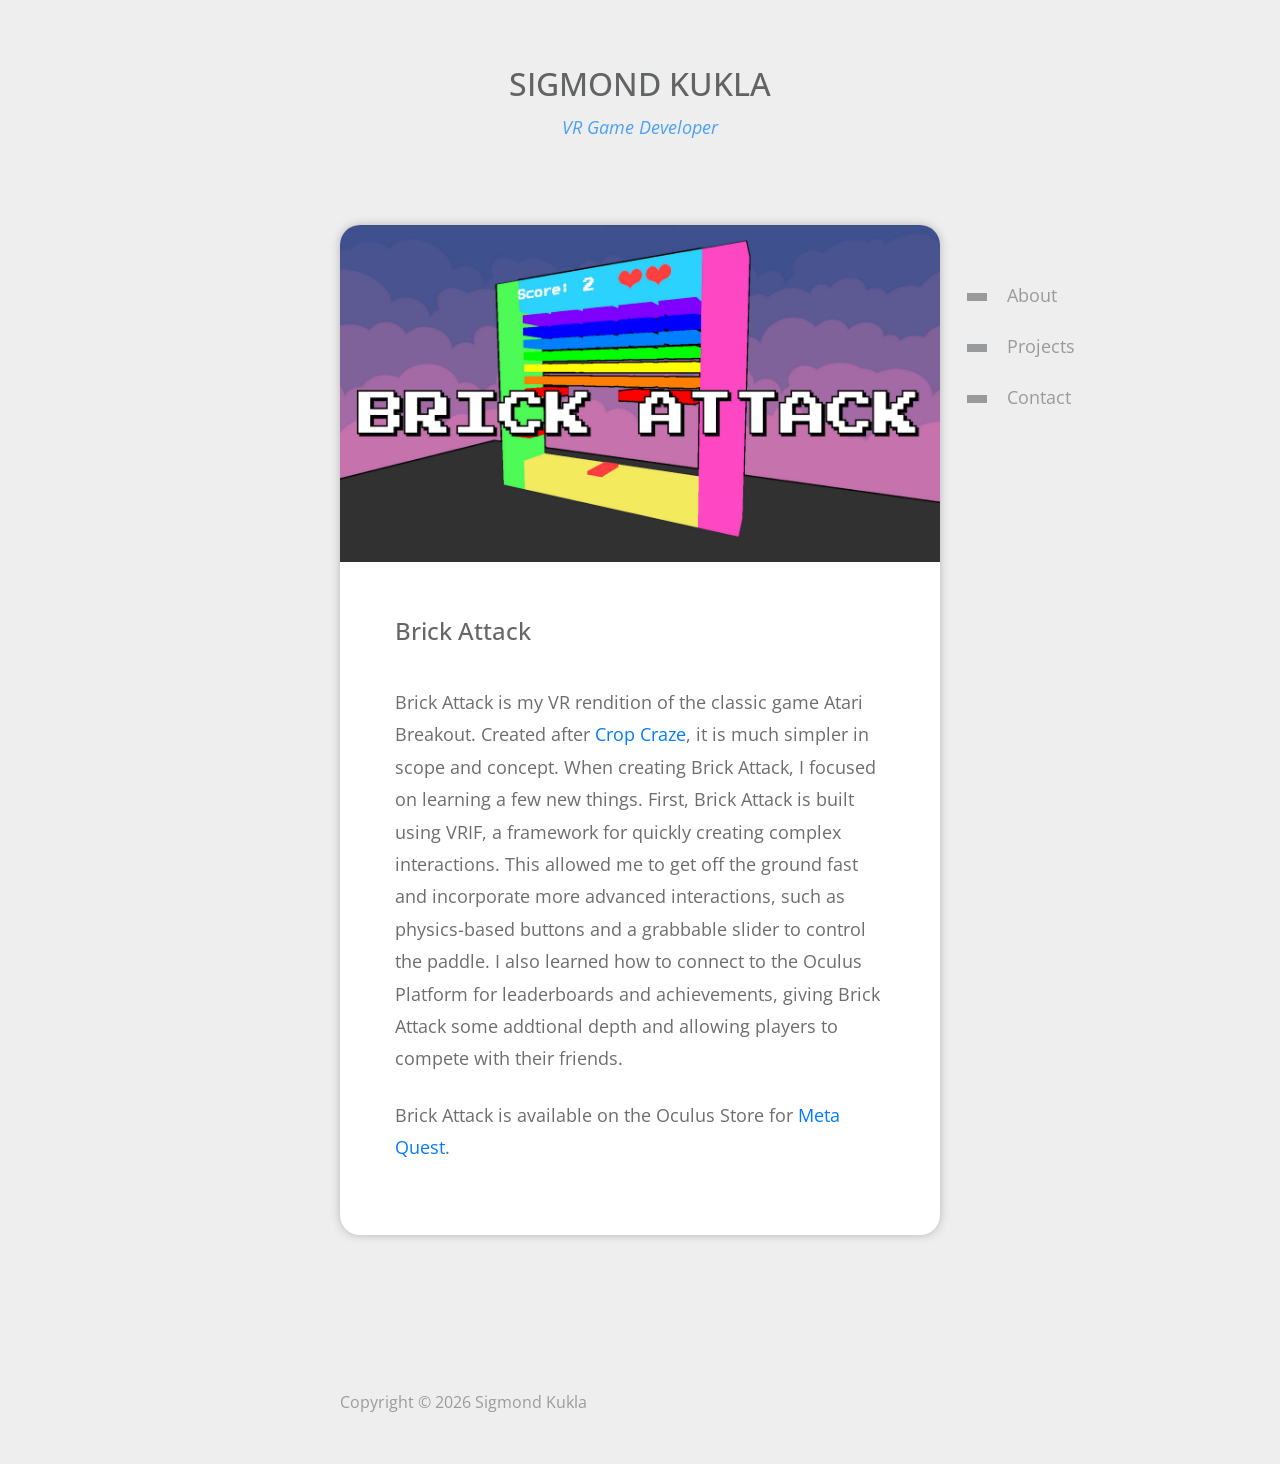
==== brick-attack.html @ c39e1775 "Added Brick Attack Added shadow Added URL to readme.md Improved screen reader support" ====
<!DOCTYPE html>
<html lang="en">

<head>
  <meta charset="UTF-8" />
  <meta name="viewport" content="width=device-width, initial-scale=1.0" />
  <meta http-equiv="X-UA-Compatible" content="ie=edge" />
  <title>Sigmond Kukla</title>

  <link rel="stylesheet" href="https://fonts.googleapis.com/css?family=Open+Sans:400,600" />
  <link rel="stylesheet" href="css/bootstrap.min.css" />
  <link rel="stylesheet" href="css/style.css" />
</head>

<body>
  <div class="page-container mx-auto scene" id="main">
    <header class="header text-center scene_element scene_element--fadeindown">
      <h1 class="title text-uppercase">SIGMOND KUKLA</h1>
      <p class="primary-color"><i>VR Game Developer</i></p>
    </header>

    <section class="section">
      <nav class="nav scene_element scene_element--fadeinright">
        <ul>
          <li>
            <a href="index.html"><span class="nav-deco"></span>About</a>
          </li>
          <li>
            <a href="projects.html"><span class="nav-deco"></span>Projects</a>
          </li>
          <li>
            <a href="contact.html"><span class="nav-deco"></span>Contact</a>
          </li>
        </ul>
      </nav>
      <div class="content-container scene_element scene_element--fadeinup">
        <figure class="mb-0">
          <img src="img/projects/brick-attack/banner.png" alt="Brick Attack Banner Art Image" class="img-fluid img" />
        </figure>
        <div class="content">
          <h2 class="page-title">Brick Attack</h2>
          <p class="mb-4">
            Brick Attack is my VR rendition of the classic game Atari Breakout. Created after
            <a href="crop-craze.html">Crop Craze</a>, it is much simpler in scope and concept.
            When creating Brick Attack, I focused on learning a few new things. First, Brick Attack
            is built using VRIF, a framework for quickly creating complex interactions. This allowed
            me to get off the ground fast and incorporate more advanced interactions, such as
            physics-based buttons and a grabbable slider to control the paddle. I also learned
            how to connect to the Oculus Platform for leaderboards and achievements, giving Brick Attack
            some addtional depth and allowing players to compete with their friends.
          </p>
          <p>
            Brick Attack is available on the Oculus Store for
            <a href="https://www.oculus.com/experiences/quest/3946517288807666/" target="_blank">Meta Quest</a>.
          </p>
        </div>
      </div>
    </section>

    <footer>
      <span>Copyright &copy;
        <script>document.write(new Date().getFullYear())</script>
        Sigmond Kukla
      </span>
    </footer>
  </div>
</body>

</html>
---- css/style.css ----
body {
	font-family: "Open Sans", Helvetica, Arial, sans-serif;
	font-size: 18px;
	font-weight: 400;
	overflow-x: hidden;
	background-color: #eeeeee;
	color: #6C6D6E;
}

a {
	transition: all 0.3s ease;
}

a:hover,
a:focus {
	text-decoration: none;
}

p {
	line-height: 1.8;
}

.primary-color {
	color: #4da0f4;
}

.secondary-color {
	color: #3772ad;
}


.page-container {
	max-width: 600px;
	width: 100%;
}

.section {
	margin-bottom: 155px;
	position: relative;
}

.content-container {
	border-radius: 20px;
	background-color: white;
	box-shadow: 0 0 10px #b6b6b6;
	-webkit-box-shadow: 0 0 10px #b6b6b6;
}

.nav {
	position: absolute;
	right: -150px;
	top: 45px;
}

.nav>ul>li {
	list-style: none;
}

.nav>ul>li>a {
	display: block;
	padding: 12px 15px;
	color: #999A9B;
}

.nav>ul>li.active>a,
.nav>ul>li>a:hover,
.nav>ul>li>a:focus {
	color: #4da0f4;

}

.nav-deco {
	display: inline-block;
	width: 20px;
	height: 8px;
	background-color: #999A9B;
	vertical-align: middle;
	margin-right: 20px;
}

.nav>ul>li.active>a>.nav-deco,
.nav>ul>li:hover>a>.nav-deco {
	background-color: #4da0f4;
}

.content {
	padding: 55px;
}

.header {
	padding: 65px 15px;
}

.title {
	font-size: 2rem;
	color: #626364;
}

.page-title {
	font-size: 1.5rem;
	margin-bottom: 40px;
	color: #656667;
}

.img {
	border-top-left-radius: 20px;
	border-top-right-radius: 20px;
}

footer {
	font-size: 1rem;
	display: flex;
	justify-content: space-between;
	padding-bottom: 50px;
	color: #9A9B9C;
}

.footer-link {
	color: #9A9B9C;
}

/* Gallery hover */
.gallery-item figure {
	position: relative;
	overflow: hidden;
	margin-bottom: 0;
	/* background: #3085a3; */
	text-align: center;
	cursor: pointer;
}

.gallery-item figure img {
	position: relative;
	display: block;
	min-height: 100%;
	max-width: 100%;
	opacity: 0.8;
}

.gallery-item figure figcaption {
	color: #fff;
	text-transform: uppercase;
	font-size: 1.25em;
	-webkit-backface-visibility: hidden;
	backface-visibility: hidden;
}

.gallery-item figure figcaption::before,
.gallery-item figure figcaption::after {
	pointer-events: none;
}

.gallery-item figure figcaption,
.gallery-item figure figcaption>a {
	position: absolute;
	top: 0;
	left: 0;
	width: 100%;
	height: 100%;
}

/* Anchor will cover the whole item by default */
/* For some effects it will show as a button */
.gallery-item figure figcaption>a {
	z-index: 1000;
	text-indent: 200%;
	white-space: nowrap;
	font-size: 0;
	opacity: 0;
}

.gallery-item figure h2 {
	word-spacing: -0.15em;
	font-weight: 300;
}

.gallery-item figure h2 span {
	font-weight: 800;
}

.gallery-item figure h2,
.gallery-item figure p {
	margin: 0;
}

.gallery-item figure p {
	letter-spacing: 1px;
	font-size: 60.5%;
	max-width: 200px;
	margin: 0 auto;
}

figure.effect-gallery-text {
	background: #363636;
}

figure.effect-gallery-text img {
	opacity: 1;
	-webkit-transition: opacity 0.35s;
	transition: opacity 0.35s;
}

figure.effect-gallery-text:hover img {
	opacity: 0.4;
}

figure.effect-gallery-text figcaption::before,
figure.effect-gallery-text figcaption::after {
	position: absolute;
	top: 15px;
	right: 15px;
	bottom: 15px;
	left: 15px;
	content: '';
	opacity: 0;
	-webkit-transition: opacity 0.35s, -webkit-transform 0.35s;
	transition: opacity 0.35s, transform 0.35s;
}

figure.effect-gallery-text figcaption::before {
	border-top: 1px solid #fff;
	border-bottom: 1px solid #fff;
	border-radius: 20px;
	-webkit-transform: scale(0, 1);
	transform: scale(0, 1);
}

figure.effect-gallery-text figcaption::after {
	border-right: 1px solid #fff;
	border-left: 1px solid #fff;
	border-radius: 20px;
	-webkit-transform: scale(1, 0);
	transform: scale(1, 0);
}

figure.effect-gallery-text h2 {
	font-size: 1.5rem;
	-webkit-transition: -webkit-transform 0.35s;
	transition: transform 0.35s;
	-webkit-transform: translate3d(0, -5px, 0);
	transform: translate3d(0, -5px, 0);
	opacity: 0;
}

figure.effect-gallery-text p {
	width: 100%;
	padding: 10px;
	opacity: 0;
	-webkit-transition: opacity 0.35s, -webkit-transform 0.35s;
	transition: opacity 0.35s, transform 0.35s;
	-webkit-transform: translate3d(0, 20px, 0);
	transform: translate3d(0, 20px, 0);
}

figure.effect-gallery-text:hover figcaption::before,
figure.effect-gallery-text:hover figcaption::after {
	opacity: 1;
	-webkit-transform: scale(1);
	transform: scale(1);
}

figure.effect-gallery-text:hover h2,
figure.effect-gallery-text:hover p {
	opacity: 1;
	-webkit-transform: translate3d(0, 0, 0);
	transform: translate3d(0, 0, 0);
}

.gallery {
	margin-top: 40px;
	margin-left: -30px;
	margin-right: -30px;
	margin-bottom: -20px;
}

.gallery-item {
	margin-top: 15px;
	margin-bottom: 15px;
	max-width: 270px;
}

.content-2 {
	padding-left: 45px;
	padding-right: 45px;
}

figcaption {
	display: flex;
	flex-direction: column;
	align-items: center;
	justify-content: center;
}

.img-overlay-wrap {
	position: relative;
	min-height: 280px;
	background-image: url("../img/vr-3.jpg");
	background-repeat: no-repeat;
	background-size: cover;
	border-top-left-radius: 20px;
	border-top-right-radius: 20px;
}

.img-overlay {
	border-top-left-radius: 20px;
	border-top-right-radius: 20px;
	position: absolute;
	top: 0;
	left: 0;
	width: 100%;
	height: 100%;
	background-color: rgba(0, 0, 0, 0.5);
}

.img-overlay-text {
	position: relative;
	z-index: 1000;
}

.contact-form {
	max-width: 100%;
}

#contact_message {
	min-height: 100px;
	max-height: 500px;
}

.form-group {
	margin-bottom: 35px;
}

.btn {
	font-size: 1.1rem;
	padding: 10px 35px;
	border: none;
}

.btn-primary {
	background-color: #4da0f4;
}

.btn-primary:hover,
.btn-primary:focus {
	background-color: #3772ad;
}

.small {
	font-size: 90%;
}

/*
 * Keyframes
 */

@keyframes fadeIn {
	0% {
		opacity: 0;
	}

	100% {
		opacity: 1;
	}
}

@keyframes fadeInUp {
	0% {
		opacity: 0;
		transform: translate3d(0, 100%, 0);
	}

	100% {
		opacity: 1;
		transform: none;
	}
}

@keyframes fadeInRight {
	0% {
		opacity: 0;
		transform: translate3d(100%, 0, 0);
	}

	100% {
		opacity: 1;
		transform: none;
	}
}

@keyframes fadeInDown {
	0% {
		opacity: 0;
		transform: translate3d(0, -100%, 0);
	}

	100% {
		opacity: 1;
		transform: none;
	}
}

.scene_element {
	animation-duration: 0.25s;
	transition-timing-function: ease-in;
	animation-fill-mode: both;
}

.scene_element--fadein {
	animation-name: fadeIn;
}

.scene_element--fadeinup {
	animation-name: fadeInUp;
}

.scene_element--fadeindown {
	animation-name: fadeInDown;
}

.scene_element--fadeinright {
	animation-name: fadeInRight;
}

@media (max-width: 945px) {
	.nav {
		position: static;
	}

	.page-container {
		padding-left: 15px;
		padding-right: 15px;
	}
}

@media (max-width: 575px) {
	.gallery-item {
		max-width: 100%;
		height: auto;
	}
}

@media (max-width: 480px) {
	footer {
		display: block;
	}

	footer span {
		display: block;
		padding: 15px;
	}
}
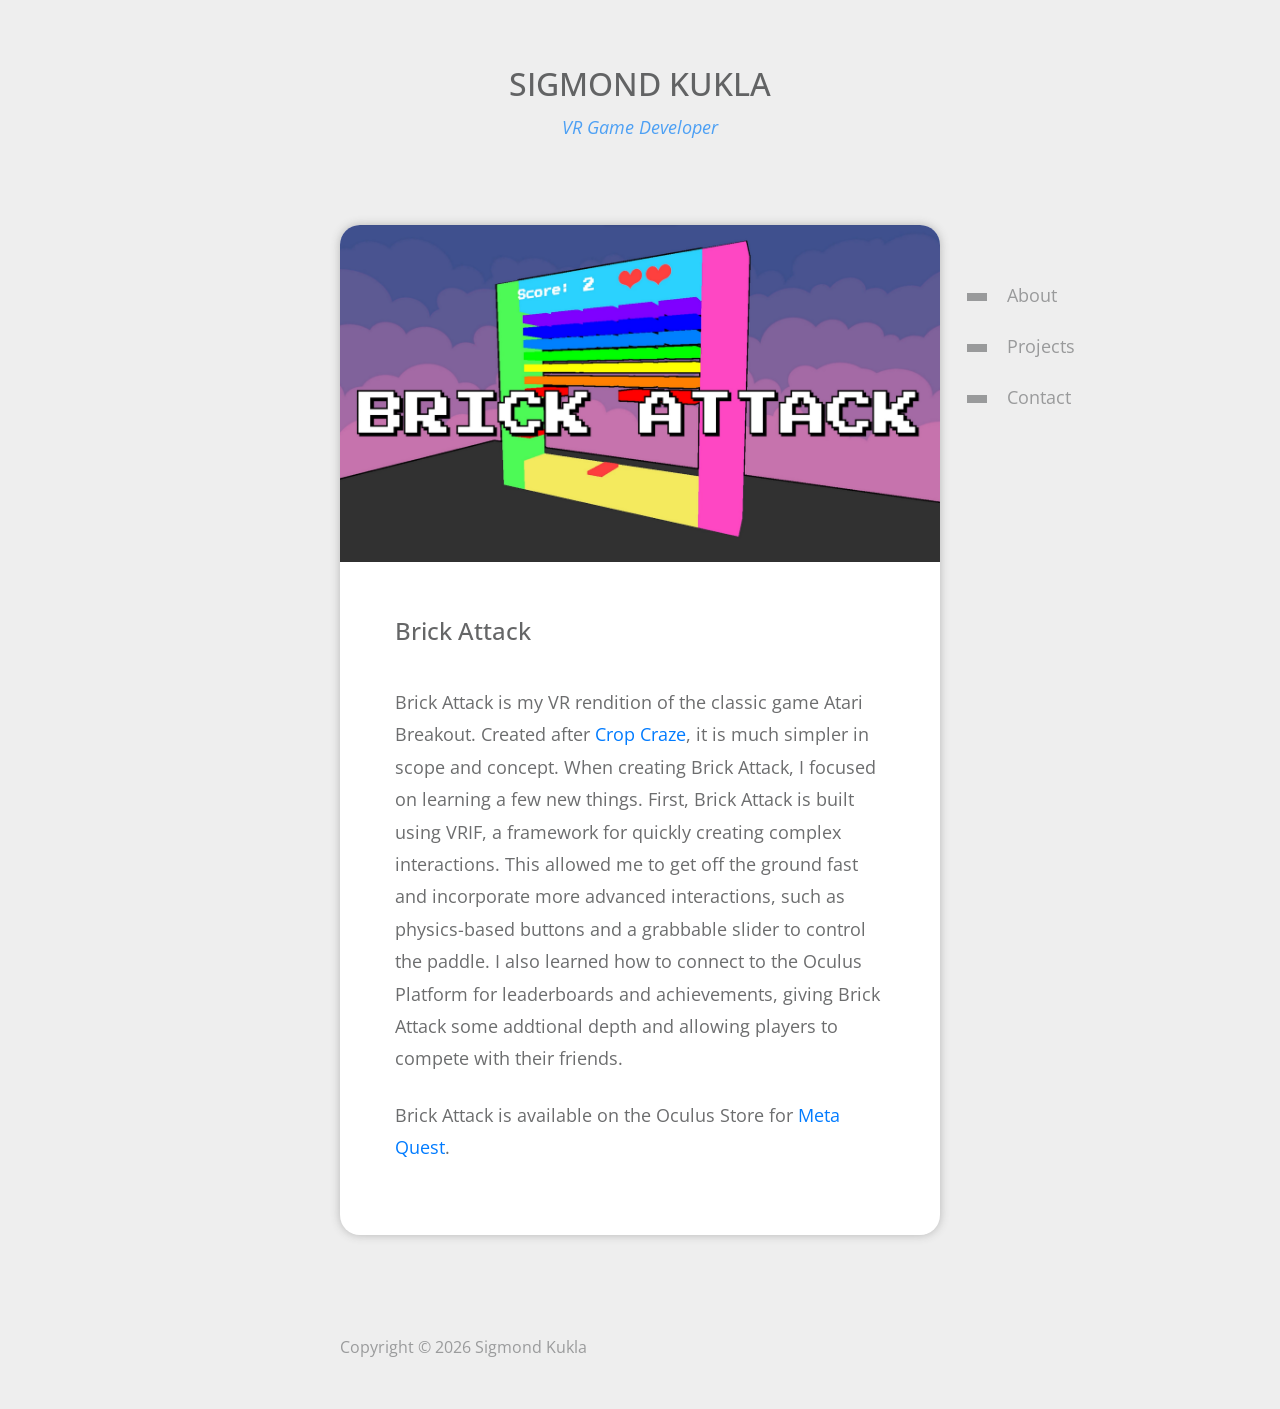
==== commit 1409d82a: "Added SVG and PNG favicon" ====
--- a/brick-attack.html
+++ b/brick-attack.html
@@ -10,6 +10,9 @@
   <link rel="stylesheet" href="https://fonts.googleapis.com/css?family=Open+Sans:400,600" />
   <link rel="stylesheet" href="css/bootstrap.min.css" />
   <link rel="stylesheet" href="css/style.css" />
+
+  <link rel="icon" type="image/svg+xml" href="img/favicon/favicon.svg">
+  <link rel="icon" type="image/png" href="img/favicon/favicon.png">
 </head>
 
 <body>
--- a/css/style.css
+++ b/css/style.css
@@ -35,7 +35,7 @@
 }
 
 .section {
-	margin-bottom: 155px;
+	margin-bottom: 100px;
 	position: relative;
 }
 
@@ -103,8 +103,21 @@
 }
 
 .img {
+	/* border-top-left-radius: 20px;
+	border-top-right-radius: 20px; */
+
+	/* overflow: hidden; */
+	transition: transform 0.5s ease;
+}
+
+.mb-0 {
+	overflow: hidden;
 	border-top-left-radius: 20px;
 	border-top-right-radius: 20px;
+}
+
+.mb-0:hover img {
+	transform: scale(1.1);
 }
 
 footer {
@@ -448,4 +461,20 @@
 		display: block;
 		padding: 15px;
 	}
+}
+
+::-webkit-scrollbar {
+	width: 15px;
+}
+
+::-webkit-scrollbar-thumb {
+	border-radius: 10px;
+	background-color: #4da0f4;
+	border: solid 3px #eee;
+	/* -webkit-box-shadow: inset 0 0 5px #4da0f4;
+	box-shadow: inset 0 0 5px #4da0f4; */
+}
+
+textarea::-webkit-scrollbar-thumb {
+	border: solid 3px #fff;
 }
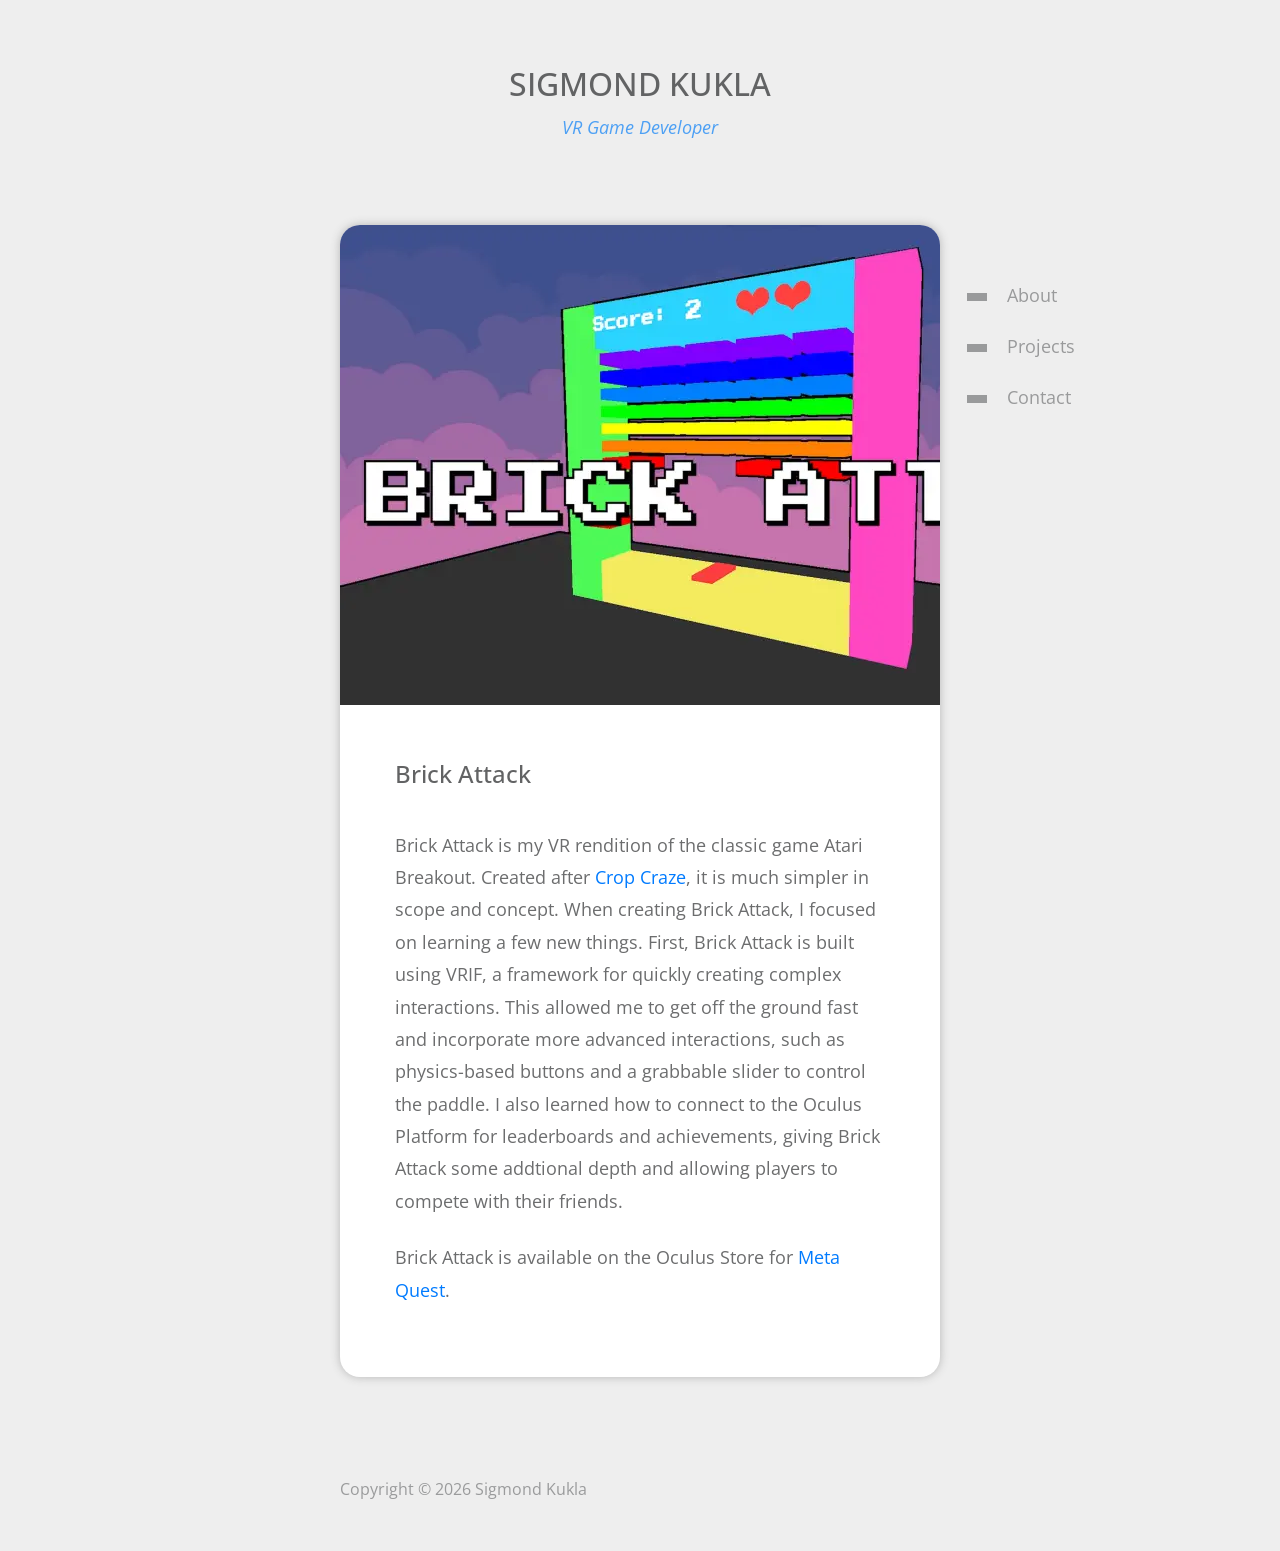
==== commit 24ab29c7: "Made images more data-friendly" ====
--- a/brick-attack.html
+++ b/brick-attack.html
@@ -38,7 +38,12 @@
       </nav>
       <div class="content-container scene_element scene_element--fadeinup">
         <figure class="mb-0">
-          <img src="img/projects/brick-attack/banner.png" alt="Brick Attack Banner Art Image" class="img-fluid img" />
+          <!-- <img src="img/projects/brick-attack/banner.png" alt="Brick Attack Banner Art Image" class="img-fluid img" /> -->
+          <picture class="img-fluid img">
+            <source srcset="img/projects/brick-attack/banner.webp" type="image/webp">
+            <source srcset="img/projects/brick-attack/banner.png" type="image/png">
+            <img src="img/projects/brick-attack/banner.png" alt="Brick Attack Image">
+          </picture>
         </figure>
         <div class="content">
           <h2 class="page-title">Brick Attack</h2>
--- a/css/style.css
+++ b/css/style.css
@@ -1,10 +1,29 @@
+:root {
+	--text: #6C6D6E;
+	--bg: #eee;
+	--header: #626364;
+	--content-bg: #fff;
+	--shadow: #b6b6b6;
+}
+
+@media (prefers-color-scheme: dark) {
+	:root {
+		--text: #c8c8c8;
+		--bg: #323232;
+		--header: #c8c8c8;
+		--content-bg: #111111;
+		/* --shadow: rgb(73, 73, 73); */
+		--shadow: #000;
+	}
+}
+
 body {
 	font-family: "Open Sans", Helvetica, Arial, sans-serif;
 	font-size: 18px;
 	font-weight: 400;
 	overflow-x: hidden;
-	background-color: #eeeeee;
-	color: #6C6D6E;
+	background-color: var(--bg);
+	color: var(--text);
 }
 
 a {
@@ -41,9 +60,9 @@
 
 .content-container {
 	border-radius: 20px;
-	background-color: white;
-	box-shadow: 0 0 10px #b6b6b6;
-	-webkit-box-shadow: 0 0 10px #b6b6b6;
+	background-color: var(--content-bg);
+	box-shadow: 0 0 10px var(--shadow);
+	-webkit-box-shadow: 0 0 10px var(--shadow);
 }
 
 .nav {
@@ -93,13 +112,13 @@
 
 .title {
 	font-size: 2rem;
-	color: #626364;
+	color: var(--header);
 }
 
 .page-title {
 	font-size: 1.5rem;
 	margin-bottom: 40px;
-	color: #656667;
+	color: var(--header);
 }
 
 .img {
@@ -334,6 +353,13 @@
 	max-width: 100%;
 }
 
+#contact_name,
+#contact_email,
+#contact_message {
+	background-color: var(--content-bg);
+	color: var(--text);
+}
+
 #contact_message {
 	min-height: 100px;
 	max-height: 500px;
@@ -470,11 +496,11 @@
 ::-webkit-scrollbar-thumb {
 	border-radius: 10px;
 	background-color: #4da0f4;
-	border: solid 3px #eee;
+	border: solid 3px var(--bg);
 	/* -webkit-box-shadow: inset 0 0 5px #4da0f4;
 	box-shadow: inset 0 0 5px #4da0f4; */
 }
 
 textarea::-webkit-scrollbar-thumb {
-	border: solid 3px #fff;
+	border: solid 3px var(--content-bg);
 }
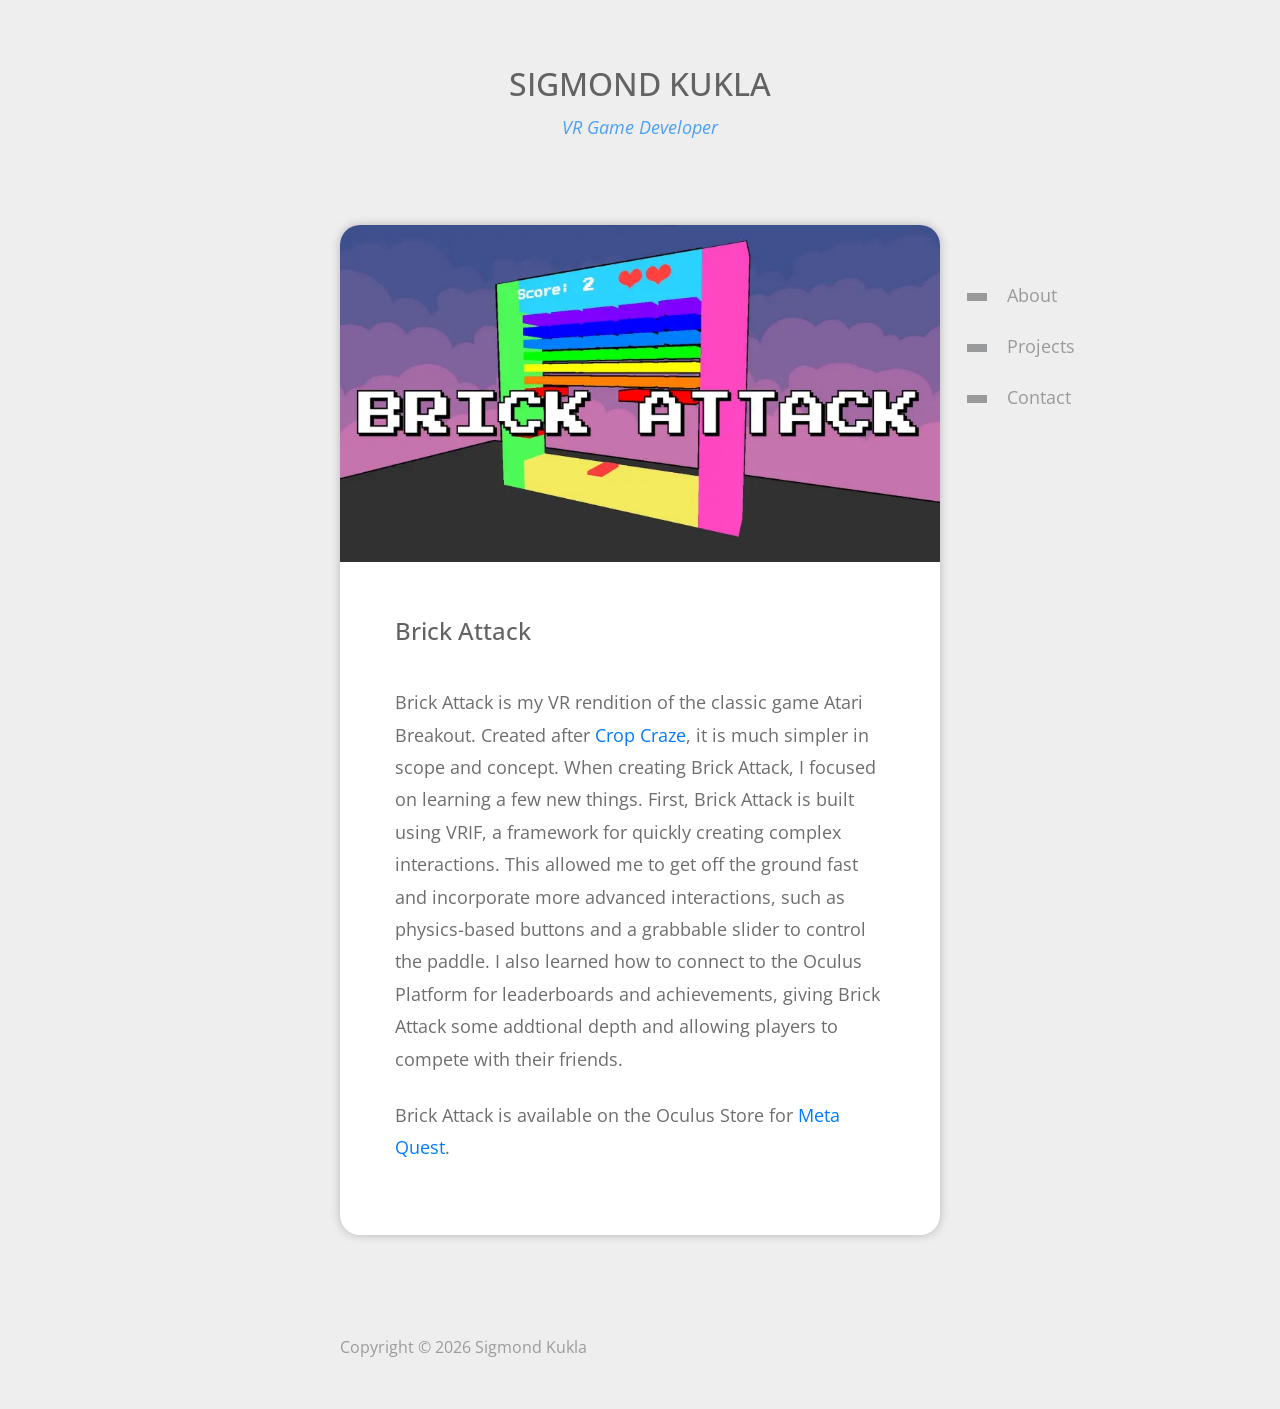
==== commit e9b25f5f: "Removed backward compatibility for webp with ancient browsers" ====
--- a/brick-attack.html
+++ b/brick-attack.html
@@ -38,12 +38,7 @@
       </nav>
       <div class="content-container scene_element scene_element--fadeinup">
         <figure class="mb-0">
-          <!-- <img src="img/projects/brick-attack/banner.png" alt="Brick Attack Banner Art Image" class="img-fluid img" /> -->
-          <picture class="img-fluid img">
-            <source srcset="img/projects/brick-attack/banner.webp" type="image/webp">
-            <source srcset="img/projects/brick-attack/banner.png" type="image/png">
-            <img src="img/projects/brick-attack/banner.png" alt="Brick Attack Image">
-          </picture>
+          <img src="img/projects/brick-attack/banner.webp" alt="Brick Attack Banner Art Image" class="img-fluid img" />
         </figure>
         <div class="content">
           <h2 class="page-title">Brick Attack</h2>
